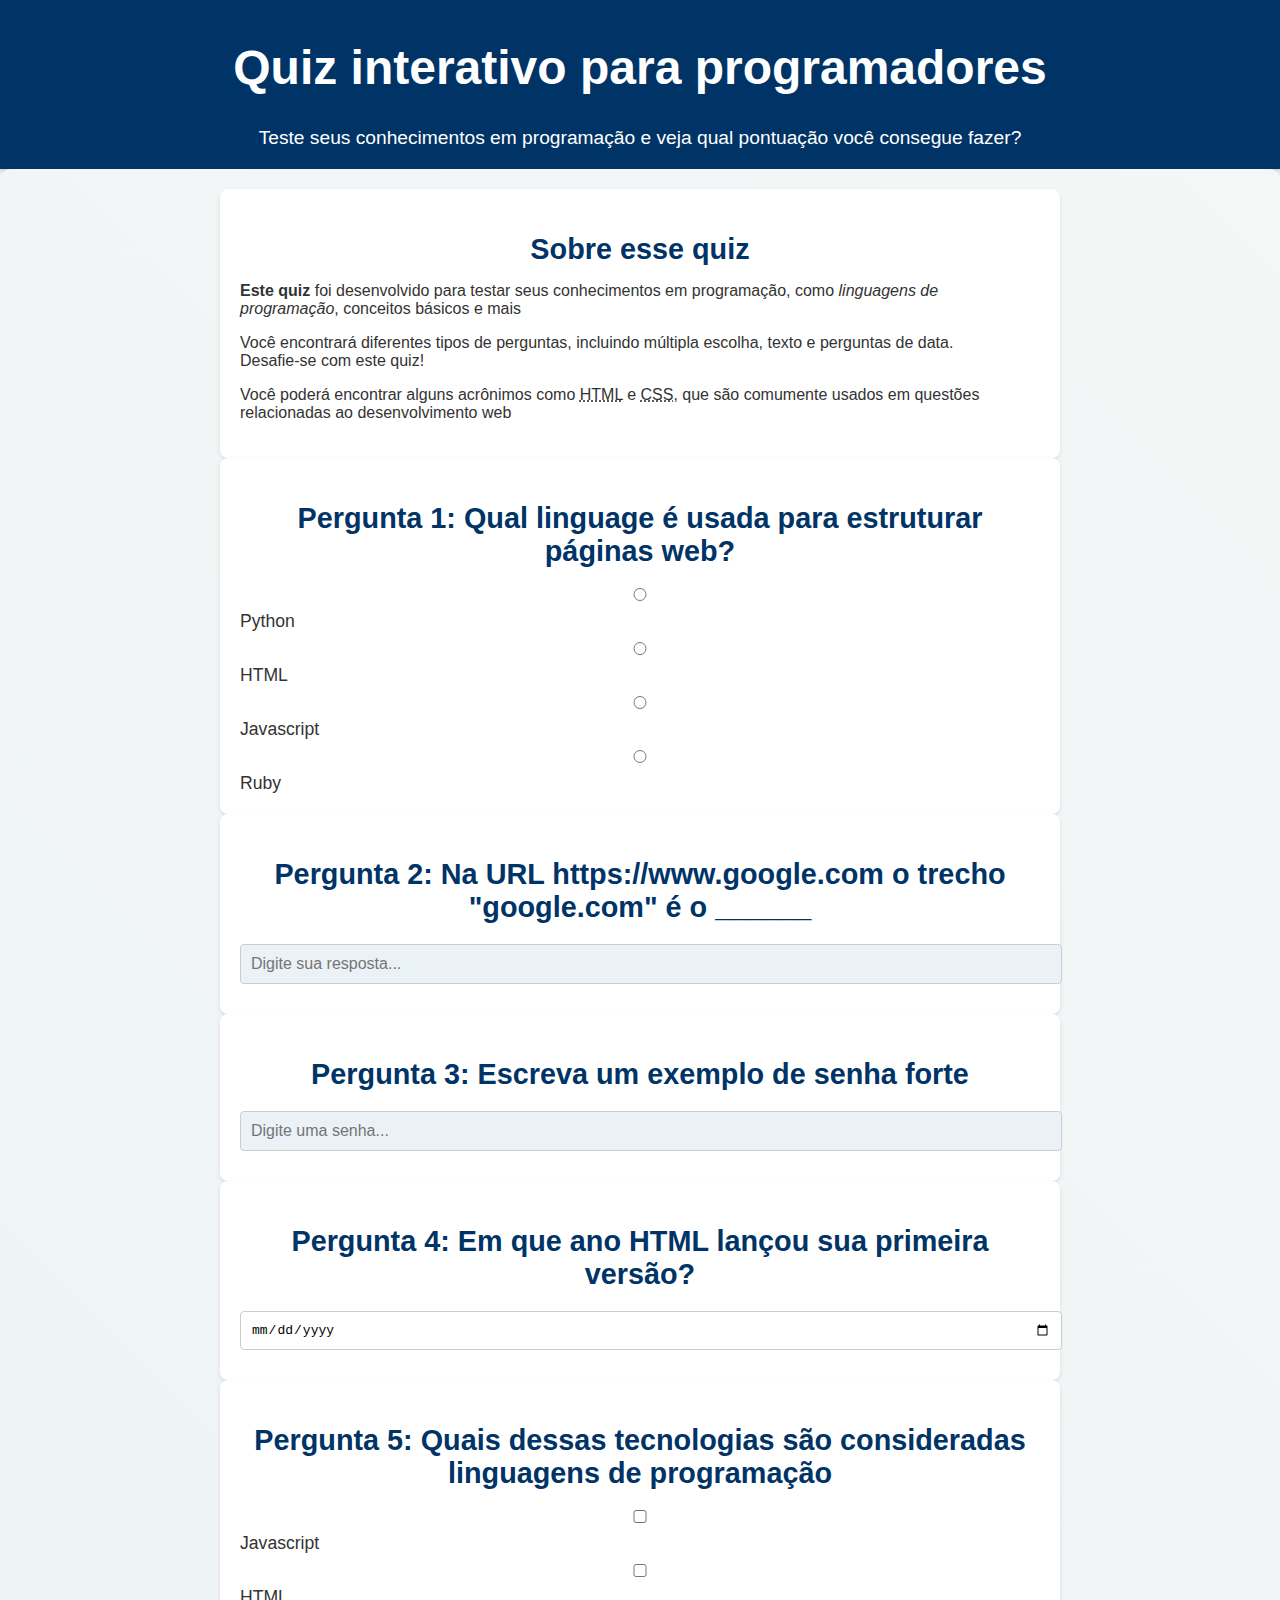
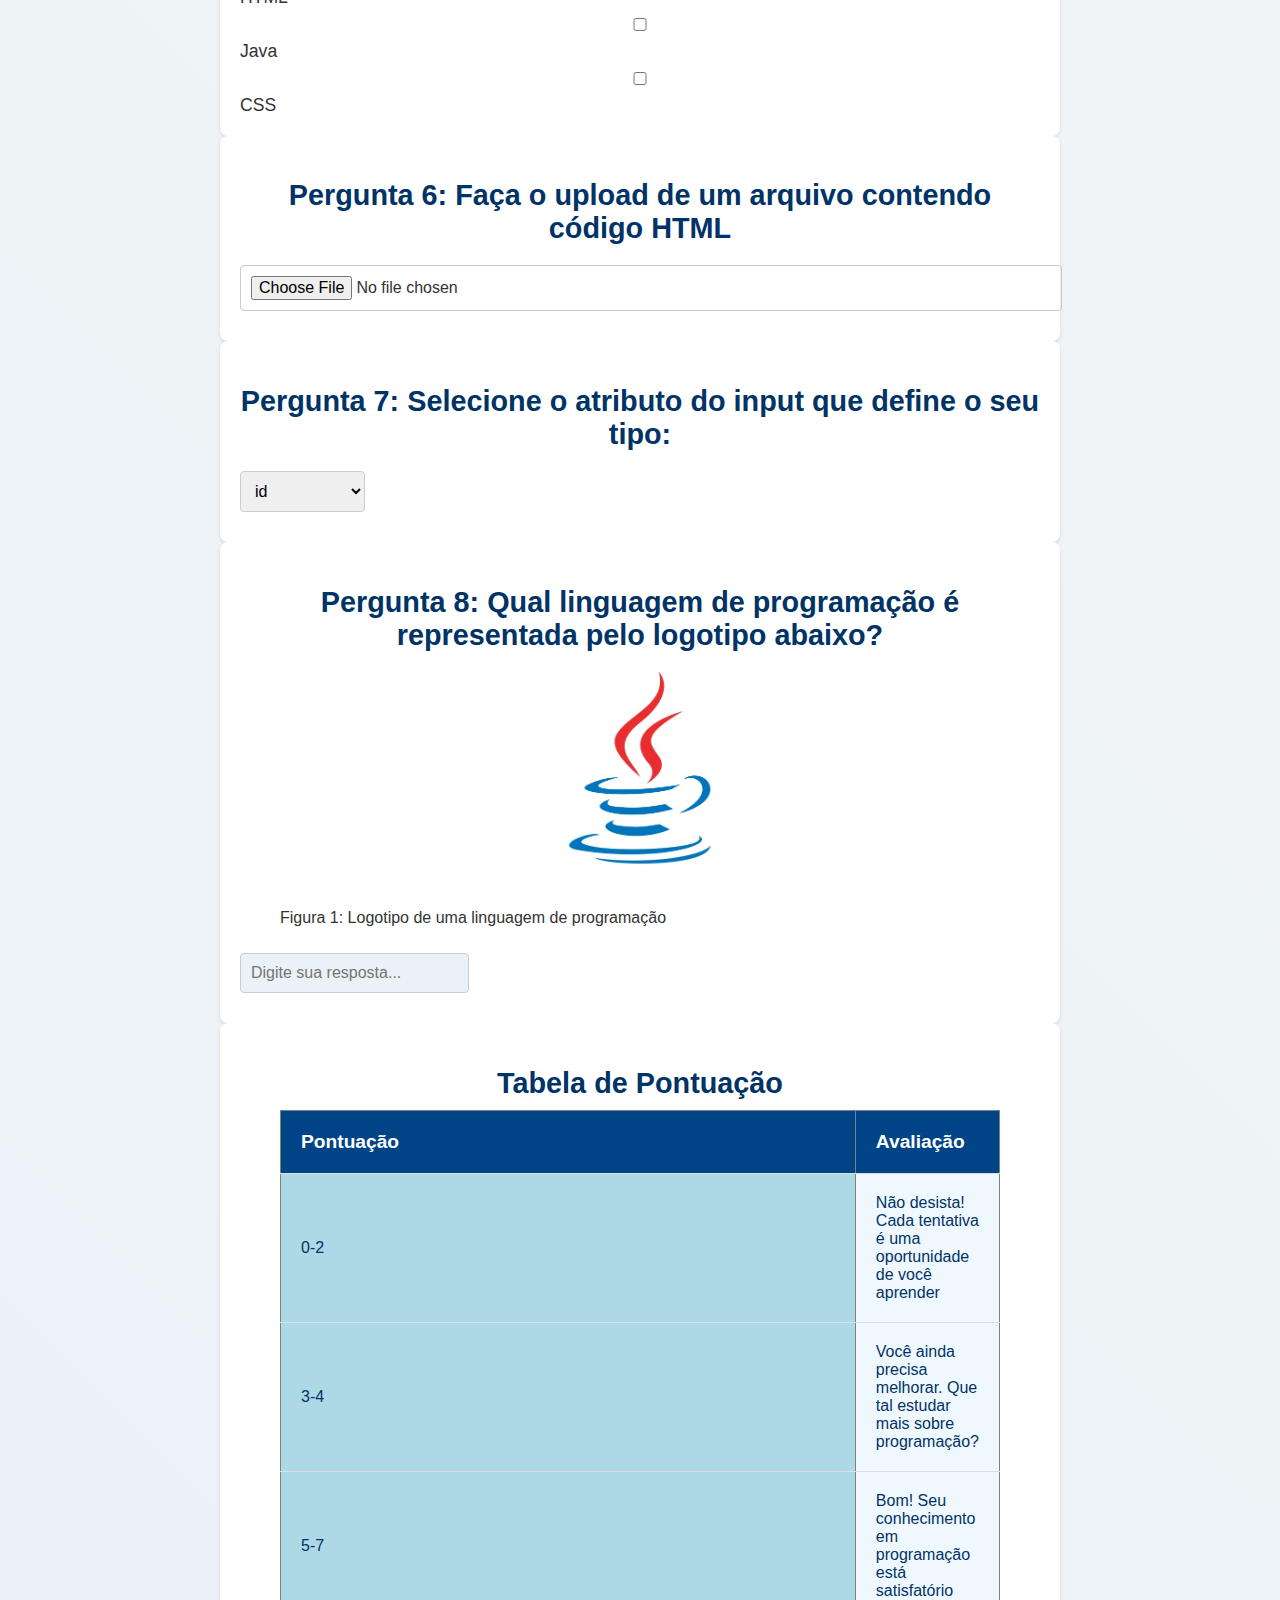
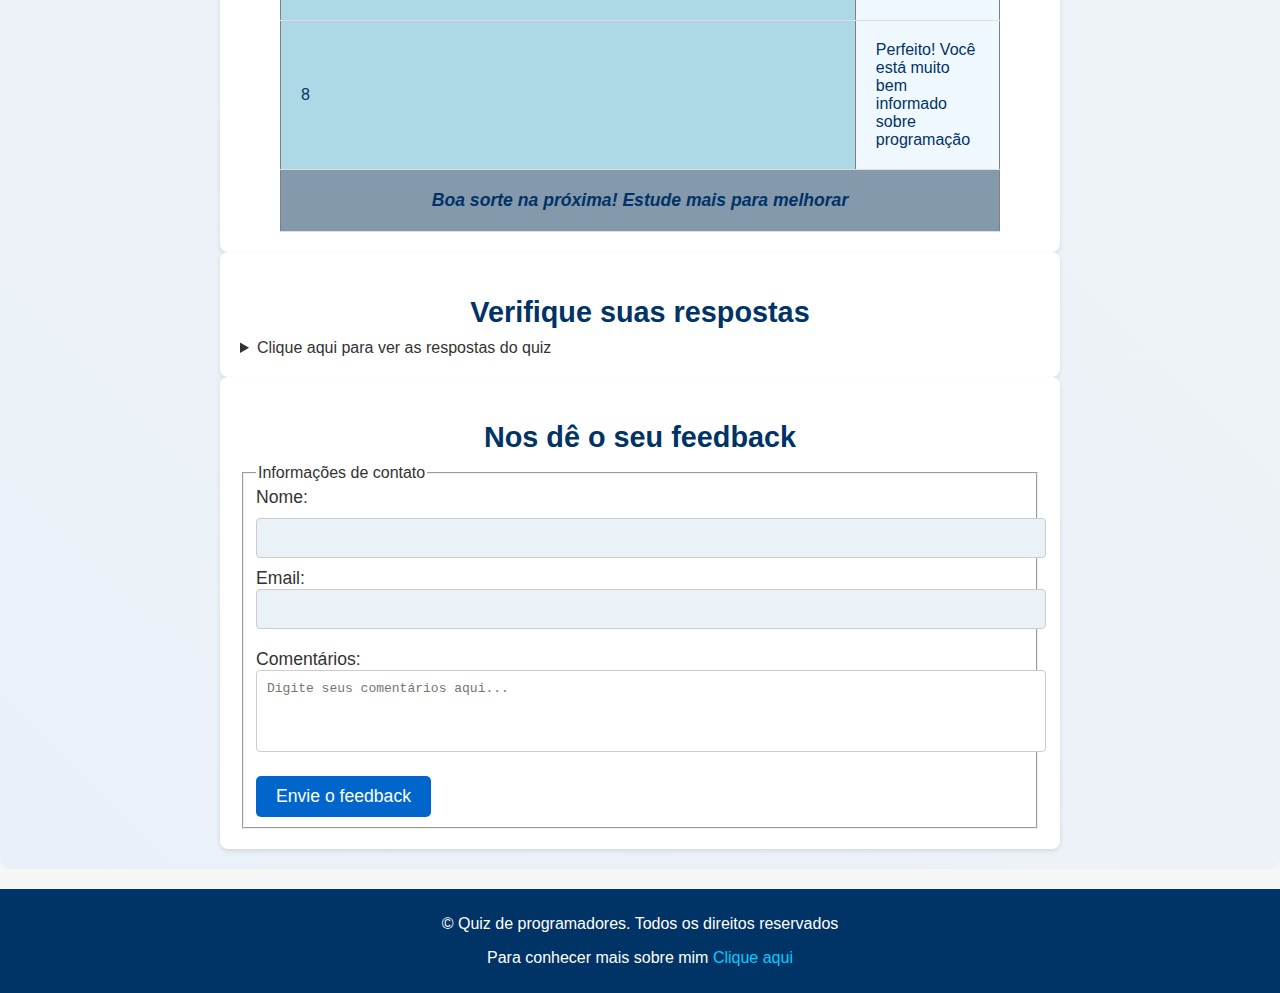
==== index.html @ a47e7c72 "Quiz interativo para programadores" ====
<!DOCTYPE html>
  <html lang="pt-br">
  <head>
    <meta charset="UTF-8">
    <meta name="viewport" content="width=device-width, initial-scale=1.0,">
    <meta name="description" content="Um quiz interativo para testar seus conhecimentos">
    <link rel="stylesheet" href="style.css">
    <title>Quiz para programadores</title>
  </head>
  <body>
    <header>
        <h1>Quiz interativo para programadores</h1>
        <p>Teste seus conhecimentos em programação e veja qual pontuação você consegue fazer? </p>  
        <!-- alt + z serve para quebrar os textos muito grandes -->
    </header>
    <main>
        <!--Introdução-->
        <section>
            <h2>Sobre esse quiz</h2> 
            <p><strong>Este quiz</strong> foi desenvolvido para testar seus conhecimentos em programação, como <em>linguagens de programação</em>, conceitos básicos e mais</p>
            <p>Você encontrará diferentes tipos de perguntas, incluindo múltipla escolha, texto e perguntas de data. <br> Desafie-se com este quiz!</p>
            <p>Você poderá encontrar alguns acrônimos como <abbr title="HyperText Markup Language">HTML</abbr> e 
                <abbr title="Cascading Style Sheets">CSS</abbr>, que são comumente usados em questões relacionadas ao desenvolvimento web</p>
        </section>
        <!--Pergunta 1: múltipla escolha-->
        <section>
            <h2>Pergunta 1: Qual linguage é usada para estruturar páginas web?</h2>
            <form>
                <input type="radio" value="Python" id="p1a" name="pergunta1">
                <label for="p1a">Python</label><br>
                <input type="radio" value="HTML" id="p1b" name="pergunta1">
                <label for="p1b">HTML</label><br>
                <input type="radio" value="Javascript" id="p1c" name="pergunta1">
                <label for="p1c">Javascript</label><br>
                <input type="radio" value="Ruby" id="p1d" name="pergunta1">
                <label for="p1d">Ruby</label><br>
            </form>
        </section>
        <!--Pergunta 2: texto-->
        <section>
            <h2>Pergunta 2: Na URL https://www.google.com o trecho "google.com" é o ______</h2>
            <form>
                <input type="text" id="p2" name="pergunta2" placeholder="Digite sua resposta...">
            </form>
        </section>
        <!--Pergunta 3: senha-->
        <section>
            <h2>Pergunta 3: Escreva um exemplo de senha forte</h2>
            <form>
                <input type="password" id="p3" name="pergunta3" placeholder="Digite uma senha...">
            </form>
        </section>
        <!--Pergunta 4: data-->
        <section>
            <h2>Pergunta 4: Em que ano HTML lançou sua primeira versão?</h2>
            <form>
                <input type="date" id="p4" name="pergunta4">
            </form>
        </section>
        <!--Pergunta 5: seleção múltipla-->
        <section>
            <h2>Pergunta 5: Quais dessas tecnologias são consideradas linguagens de programação</h2>
            <form>
                <input type="checkbox" id="p5a" name="pergunta5" value="Javascript">
                <label for="p5a">Javascript</label>
                <input type="checkbox" id="p5a" name="pergunta5" value="HTML">
                <label for="p5a">HTML</label>
                <input type="checkbox" id="p5a" name="pergunta5" value="Java">
                <label for="p5a">Java</label>
                <input type="checkbox" id="p5a" name="pergunta5" value="CSS">
                <label for="p5a">CSS</label>
            </form>
        </section>
        <!--Pergunta 6: upload de arquivo-->
        <section>
            <h2>Pergunta 6: Faça o upload de um arquivo contendo código HTML</h2>
            <form>
                <input type="file" id="p6" name="pergunta6">
            </form>
        </section>
        <!--Pergunta 7: menu suspenso-->
        <section>
            <h2>Pergunta 7: Selecione o atributo do input que define o seu tipo:</h2>
            <form>
                <select name="pergunta7" id="p7">
                    <option value="id"> id</option>
                    <option value="type">type</option>
                    <option value="placeholder">placeholder</option>
                </select>
            </form>
        </section>
        <!--Pergunta 8: imagem-->
        <section>
            <h2>Pergunta 8: Qual linguagem de programação é representada pelo logotipo abaixo?</h2>
            <figure>
                <img src="assets/perg8.jpeg" alt="Logotipo de uma linguagem de programação"><br>
                <figcaption>Figura 1: Logotipo de uma linguagem de programação</figcaption>
            </figure>
            <input type="text" id="p8" name="pergunta8" placeholder="Digite sua resposta...">
        </section>
        <!--Tabela de Pontuação-->
        <section>
            <h2>Tabela de Pontuação</h2>
            <table border="1">
                <thead>
                    <tr>
                        <th>Pontuação</th>
                        <th>Avaliação</th>
                    </tr>
                </thead>
                <tbody>
                    <tr>
                        <td>0-2</td>
                        <td>Não desista! Cada tentativa é uma oportunidade de você aprender</td>
                    </tr>
                    <tr>
                        <td>3-4</td>
                        <td>Você ainda precisa melhorar. Que tal estudar mais sobre programação?</td>
                    </tr>
                    <tr>
                        <td>5-7</td>
                        <td>Bom! Seu conhecimento em programação está satisfatório</td>
                    </tr>
                    <tr>
                        <td>8</td>
                        <td>Perfeito! Você está muito bem informado sobre programação</td>
                    </tr>
                </tbody>
                <tfoot>
                    <tr>
                        <td colspan="2">Boa sorte na próxima! Estude mais para melhorar</td>
                    </tr>
                </tfoot>
            </table>
        </section>
        <!--Lista de resposta-->
        <section>
            <h2>Verifique suas respostas</h2>
            <details>
                <summary>Clique aqui para ver as respostas do quiz</summary>
                <ol>
                    <li>HTML</li>
                    <li>Domínio</li>
                    <li>Ab23!kao8Anmd#</li>
                    <li>1991</li>
                    <li>Javascript, Java</li>
                    <li>Arquivo deve tyer extensão .html</li>
                    <li>type</li>
                    <li>Java</li>
                </ol>
            </details>
        </section>
        <!--Formulário de Feedback-->
        <section>
            <h2>Nos dê o seu feedback</h2>
            <form>
                <fieldset>
                    <legend>Informações de contato</legend>
                    <label for="nome">Nome:</label>
                    <input type="text" id="nome" name="nome"><br>
                    <label for="email">Email:</label>
                    <input type="email" id="email" name="email">
                    <label for="comentarios">Comentários:</label><br>
                    <textarea id="comentarios" name="comentarios" rows="4" cols="50" placeholder="Digite seus comentários aqui..."></textarea><br>
                    <button onclick="alert('FEEDBACK ENVIADO')">Envie o feedback</button>
                </fieldset>    
            </form>
        </section>
    </main>
    <footer>
         <p>&copy Quiz de programadores. Todos os direitos reservados</p>
         <p>Para conhecer mais sobre mim <a href="sobremim.html" target="_blank">Clique aqui</a></p>
    </footer>
    
  </body>
  </html>
---- style.css ----
/* Estilo geral */ 
body {
    font-family: 'Arial', sans-serif;
    background-color: #f4f7f6;
    color: #333;
    margin: 0;
    padding: 0;
}

/* Animação do título */
header h1 {
    font-size: 3em;
    text-align: center;
    margin-top: 20px;
    animation: titleSlideIn 1.5s ease-out;
}

@keyframes titleSlideIn {
    from {
        transform: translateY(-50px);
        opacity: 0;
    }
    to {
        transform: translateY(0);
        opacity: 1;
    }
}

/* Melhorando o cabeçalho */
header {
    background-color: #003366;
    color: white;
    padding: 20px 0;
    text-align: center;
    box-shadow: 0 4px 8px rgba(0, 0, 0, 0.2);
}

header p {
    font-size: 1.2em;
    margin: 0;
    padding: 0;
}

/* Efeito hover nas seções */
main section {
    padding: 20px;
    margin: 20px auto;
    max-width: 800px;
    background-color: #fff;
    border-radius: 8px;
    box-shadow: 0 2px 4px rgba(0, 0, 0, 0.1);
    transition: transform 0.3s ease, box-shadow 0.3s ease;
}

/* Adicionando plano de fundo nas perguntas */
main {
    background: linear-gradient(45deg, #e9f0f7, #f4f7f6);
    animation: gradientChange 5s ease infinite; /* Animação de gradiente */
    padding: 20px;
    border-radius: 10px;
}

/* Animação do gradiente */
@keyframes gradientChange {
    0% {
        background: linear-gradient(45deg, #e9f0f7, #f4f7f6);
    }
    50% {
        background: linear-gradient(45deg, #f4f7f6, #e9f0f7);
    }
    100% {
        background: linear-gradient(45deg, #e9f0f7, #f4f7f6);
    }
}

/* Efeito de aumento ao passar o mouse */
main section:hover {
    transform: scale(1.05);
    box-shadow: 0 4px 12px rgba(0, 0, 0, 0.2);
}

/* Inputs e labels */
input[type="radio"], input[type="checkbox"], input[type="text"], input[type="password"], input[type="date"], input[type="file"], select {
    display: inline-block;
    margin-right: 5px;
    vertical-align: middle;
    margin: 10px 0;
    padding: 10px;
    border: 1px solid #ccc;
    border-radius: 4px;
    font-size: 1em;
}

label {
    font-size: 1.1em;
    display: inline-block;
    vertical-align: middle;
}

/* Estilo do botão de feedback */
button {
    background-color: #0066cc;
    color: white;
    border: none;
    padding: 10px 20px;
    border-radius: 5px;
    cursor: pointer;
    font-size: 1.1em;
    transition: background-color 0.3s ease;
}

button:hover {
    background-color: #004999;
}

/* Estilo da tabela de pontuação */
table {
    width: 100%;
    border-collapse: collapse;
    margin-top: 20px;
}

thead {
    background-color: #004488;
    color: white;
    font-size: 1.2em;
}

th, td {
    padding: 15px;
    text-align: left;
    border-bottom: 1px solid #ddd;
}

/* Melhorando as cores da tabela */
tbody tr:nth-child(even) {
    background-color: #f1f5f9;
}

tbody tr:nth-child(odd) {
    background-color: #e9f0f7;
}

tbody tr:hover {
    background-color: #d8e4f0;
}

/* Estilo da tabela de pontuação */
tfoot {
    background-color: #add8e6;
    color: #003366;
    font-style: italic;
}

tfoot tr:last-child td {
    background-color: #8395a8f0;
    text-align: center;
    font-size: 1.1em;
    font-weight: bold;
}

/* Cores das células de pontuação */
td:nth-child(1) {
    background-color: #add8e6;
    color: #003366;
}

td:nth-child(2) {
    background-color: #f0f8ff;
    color: #003366;
}

tfoot td {
    background-color: #87ceeb;
    text-align: center;
    font-size: 1.1em;
    font-weight: bold;
}

/* Ajuste do espaço na tabela */
table, th, td {
    width: 100%;
    padding: 20px;
}

/* Ajustes de formulário */
form input, form textarea {
    width: 100%;
    padding: 10px;
    border: 1px solid #ccc;
    border-radius: 4px;
    margin-bottom: 20px;
    font-size: 1em;
}

textarea {
    resize: none;
}

/* Melhorando as caixas de texto */
input[type="text"], input[type="password"], input[type="email"] {
    background-color: #eaf2f8;
    transition: box-shadow 0.3s ease;
}

input[type="text"]:focus, input[type="password"]:focus, input[type="email"]:focus {
    box-shadow: 0 0 8px rgba(0, 102, 204, 0.5);
}

/* Títulos das seções */
section h2 {
    color: #003366;
    font-size: 1.8em;
    margin-bottom: 10px;
    text-align: center;
}

/* Ajustando o espaçamento geral */
main section, table {
    margin: 0 auto;
    width: 90%;
}

footer {
    text-align: center;
    padding: 10px 0;
    background-color: #003366;
    color: white;
    margin-top: 20px;
}

/* Links do rodapé */
footer a {
    color: #00ccff;
    text-decoration: none;
}

footer a:hover {
    text-decoration: underline;
}

/* Estilizando o logotipo da pergunta */
img {
    max-width: 150px;
    height: auto;
    display: block;
    margin: 20px auto;
}

/* Animação ao abrir a página */
@keyframes pageLoad {
    0% {
        opacity: 0;
    }
    100% {
        opacity: 1;
    }
}

body {
    animation: pageLoad 1s ease-in-out;
}
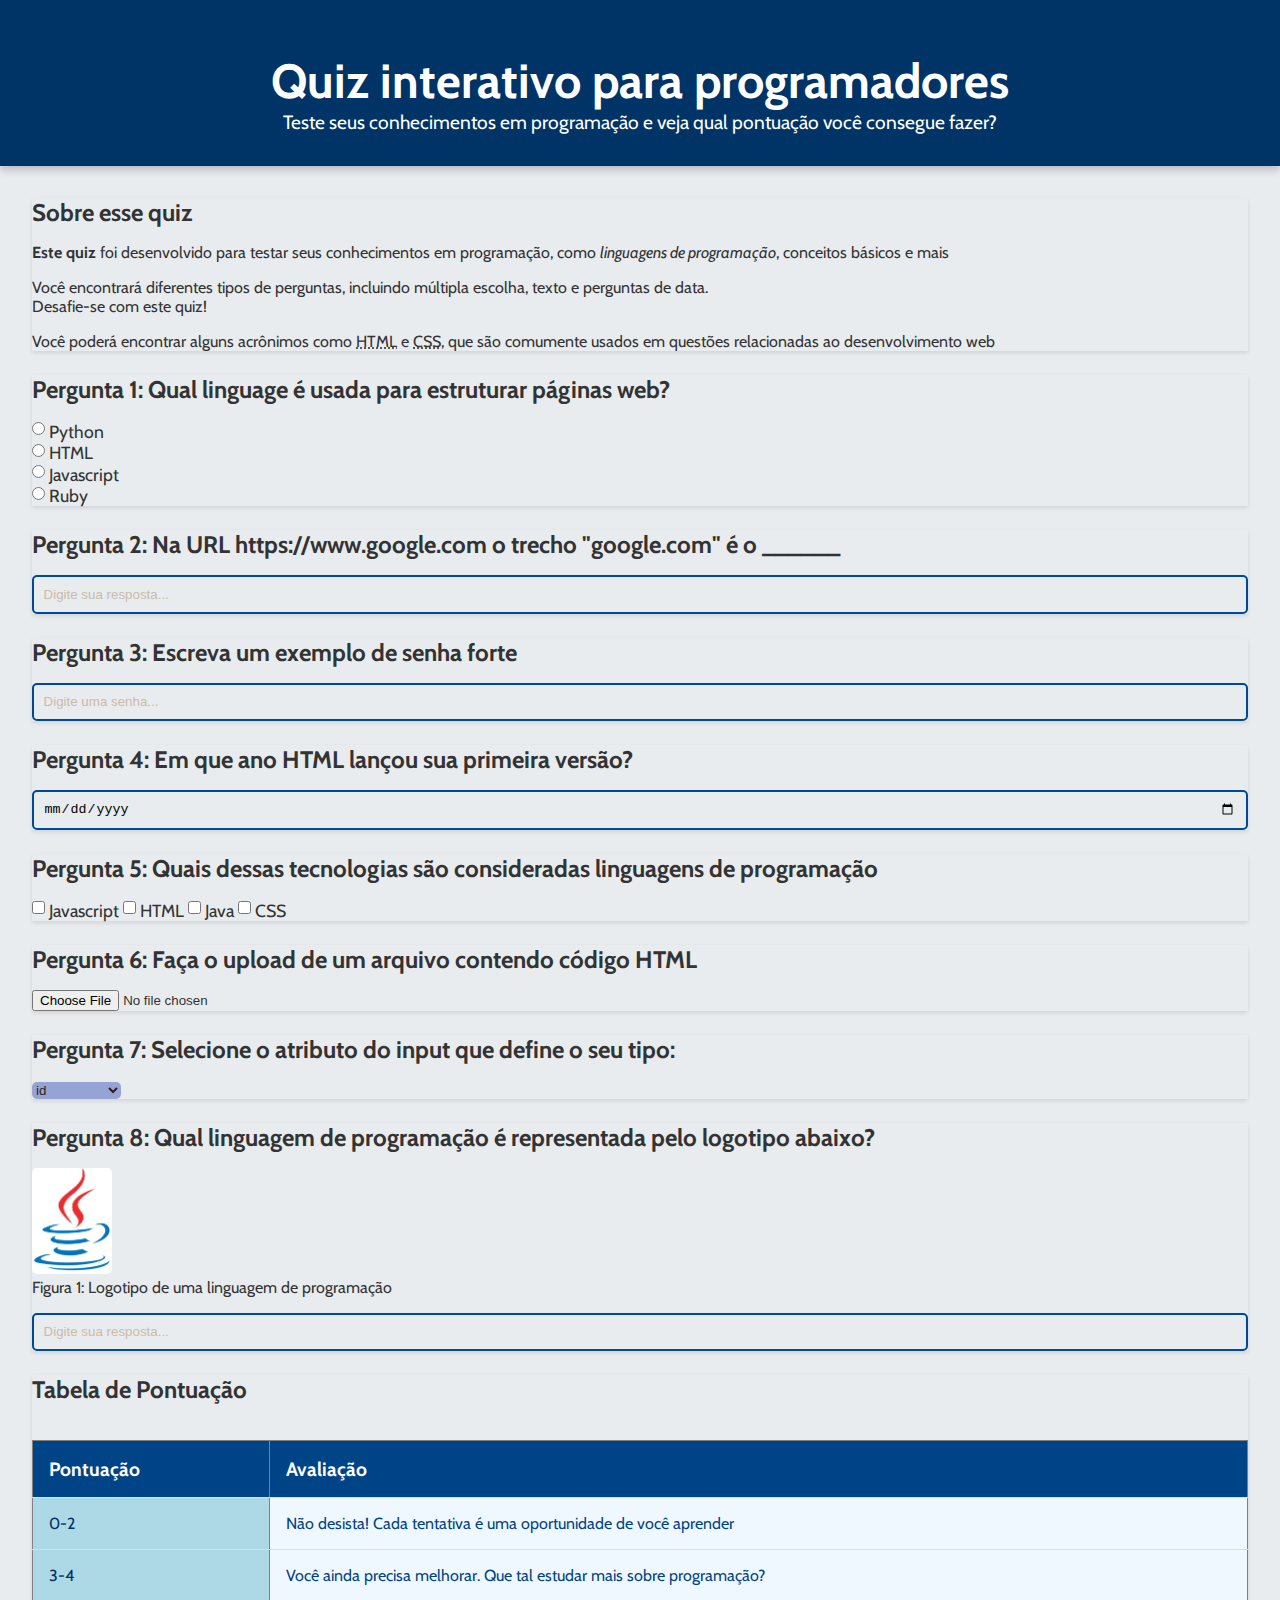
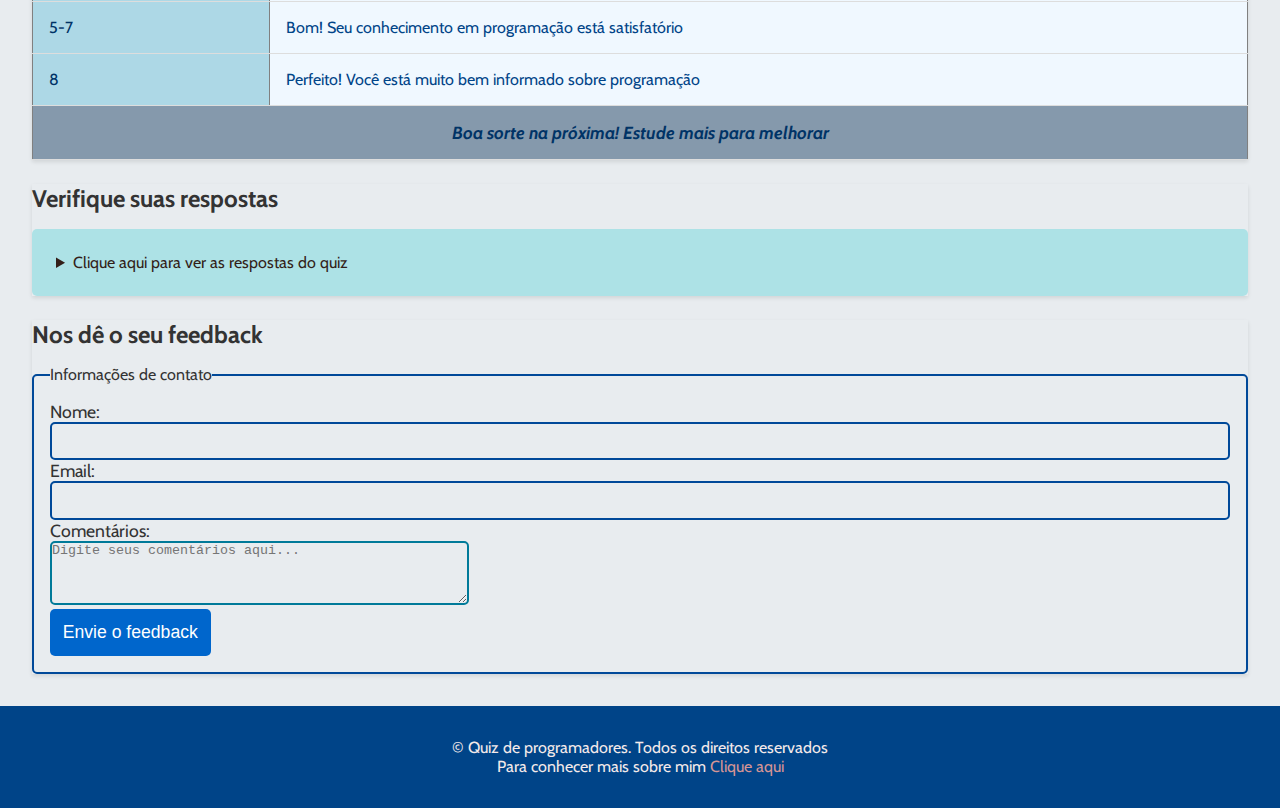
==== commit 9d8614a5: "finalizando o projeto" ====
--- a/index.html
+++ b/index.html
@@ -168,8 +168,8 @@
         </section>
     </main>
     <footer>
-         <p>&copy Quiz de programadores. Todos os direitos reservados</p>
-         <p>Para conhecer mais sobre mim <a href="sobremim.html" target="_blank">Clique aqui</a></p>
+         <p class="paragrafo-footer">&copy Quiz de programadores. Todos os direitos reservados</p>
+         <p class="paragrafo-footer">Para conhecer mais sobre mim <a href="sobremim.html" target="_blank">Clique aqui</a></p>
     </footer>
     
   </body>
--- a/style.css
+++ b/style.css
@@ -1,94 +1,116 @@
-/* Estilo geral */ 
-body {
-    font-family: 'Arial', sans-serif;
-    background-color: #f4f7f6;
-    color: #333;
+@import url('https://fonts.googleapis.com/css2?family=Cabin:ital,wght@0,400..700;1,400..700&display=swap');
+
+* {
     margin: 0;
     padding: 0;
-}
-
-/* Animação do título */
+    box-sizing: border-box;
+}
+
+body {
+    font-family: "Cabin", sans-serif;
+    background-color: #E8ECEF;
+    color: #333;
+    
+
+}
+
 header h1 {
     font-size: 3em;
     text-align: center;
     margin-top: 20px;
-    animation: titleSlideIn 1.5s ease-out;
-}
-
+    animation: titleSlideIn 1.5s ease-out; /* Aplica a animação por 1.5 segundos */
+}
+
+/* Keyframes para a animação do título */
 @keyframes titleSlideIn {
     from {
+        /* Move o título para cima 50px e o torna invisível */
         transform: translateY(-50px);
         opacity: 0;
     }
+    /* Estado final da animação */
     to {
+        /* Retorna o título para sua posição original e o torna visível */
         transform: translateY(0);
         opacity: 1;
     }
 }
 
-/* Melhorando o cabeçalho */
 header {
     background-color: #003366;
     color: white;
-    padding: 20px 0;
-    text-align: center;
-    box-shadow: 0 4px 8px rgba(0, 0, 0, 0.2);
+    padding: 2rem;
+    text-align: center;
+    box-shadow: 0 4px 8px rgba(0, 0, 0, 0.2); 
 }
 
 header p {
     font-size: 1.2em;
-    margin: 0;
-    padding: 0;
-}
-
-/* Efeito hover nas seções */
+}
+
 main section {
-    padding: 20px;
-    margin: 20px auto;
-    max-width: 800px;
-    background-color: #fff;
-    border-radius: 8px;
+    display: flex;
+    flex-direction: column;
+    gap: 1rem;
     box-shadow: 0 2px 4px rgba(0, 0, 0, 0.1);
+    /* Define uma transição suave para as transformações de escala e sombras */
     transition: transform 0.3s ease, box-shadow 0.3s ease;
 }
 
-/* Adicionando plano de fundo nas perguntas */
 main {
-    background: linear-gradient(45deg, #e9f0f7, #f4f7f6);
-    animation: gradientChange 5s ease infinite; /* Animação de gradiente */
-    padding: 20px;
-    border-radius: 10px;
-}
-
-/* Animação do gradiente */
+    padding: 2rem;
+    display: flex;
+    flex-direction: column;
+    gap: 1.5rem;
+    /* Aplica uma animação infinita chamada "gradientChange" com duração de 5 segundos */
+    animation: gradientChange 5s ease infinite;
+}
+
+/* Keyframes para a animação do gradiente de fundo */
 @keyframes gradientChange {
     0% {
+        /* Estado inicial do gradiente */
         background: linear-gradient(45deg, #e9f0f7, #f4f7f6);
     }
     50% {
+        /* Estado intermediário do gradiente */
         background: linear-gradient(45deg, #f4f7f6, #e9f0f7);
     }
     100% {
+        /* Retorno ao estado inicial */
         background: linear-gradient(45deg, #e9f0f7, #f4f7f6);
     }
 }
 
-/* Efeito de aumento ao passar o mouse */
 main section:hover {
-    transform: scale(1.05);
+    transform: scale(1.03);
     box-shadow: 0 4px 12px rgba(0, 0, 0, 0.2);
 }
 
-/* Inputs e labels */
-input[type="radio"], input[type="checkbox"], input[type="text"], input[type="password"], input[type="date"], input[type="file"], select {
-    display: inline-block;
-    margin-right: 5px;
-    vertical-align: middle;
-    margin: 10px 0;
-    padding: 10px;
-    border: 1px solid #ccc;
-    border-radius: 4px;
-    font-size: 1em;
+input[type="radio"], input[type="checkbox"] {
+    accent-color: #4e00cc;
+}
+
+input[type="text"], input[type="password"], input[type="date"], input[type="email"] {
+    width: 100%;
+    padding: 0.6rem;
+    border: 2px solid #004999;
+    outline: none; /*é importante deixar para acessibilidade*/
+    border-radius: 5px;
+    background-color: transparent;
+}
+
+input::placeholder {
+    color: #CBBBA7;
+}
+
+select {
+    cursor: pointer;
+    background-color: #95a4d5;
+    color: #331F19;
+    border-radius: 5px;
+    border: none;
+    outline: none;
 }
 
 label {
@@ -97,12 +119,11 @@
     vertical-align: middle;
 }
 
-/* Estilo do botão de feedback */
 button {
     background-color: #0066cc;
     color: white;
     border: none;
-    padding: 10px 20px;
+    padding: 0.8rem;
     border-radius: 5px;
     cursor: pointer;
     font-size: 1.1em;
@@ -113,7 +134,11 @@
     background-color: #004999;
 }
 
-/* Estilo da tabela de pontuação */
+img {
+    width: 5rem;
+    border-radius: 5px;
+}
+
 table {
     width: 100%;
     border-collapse: collapse;
@@ -127,12 +152,11 @@
 }
 
 th, td {
-    padding: 15px;
+    padding: 1rem;
     text-align: left;
     border-bottom: 1px solid #ddd;
 }
 
-/* Melhorando as cores da tabela */
 tbody tr:nth-child(even) {
     background-color: #f1f5f9;
 }
@@ -142,16 +166,21 @@
 }
 
 tbody tr:hover {
-    background-color: #d8e4f0;
-}
-
-/* Estilo da tabela de pontuação */
+    background-color: #c6dce9;
+}
+
 tfoot {
     background-color: #add8e6;
     color: #003366;
     font-style: italic;
 }
 
+details {
+    background-color: #ade2e6;
+    border-radius: 5px;
+    padding: 1rem;
+}
+
 tfoot tr:last-child td {
     background-color: #8395a8f0;
     text-align: center;
@@ -159,7 +188,6 @@
     font-weight: bold;
 }
 
-/* Cores das células de pontuação */
 td:nth-child(1) {
     background-color: #add8e6;
     color: #003366;
@@ -167,96 +195,59 @@
 
 td:nth-child(2) {
     background-color: #f0f8ff;
-    color: #003366;
-}
-
-tfoot td {
-    background-color: #87ceeb;
-    text-align: center;
-    font-size: 1.1em;
-    font-weight: bold;
-}
-
-/* Ajuste do espaço na tabela */
-table, th, td {
-    width: 100%;
-    padding: 20px;
-}
-
-/* Ajustes de formulário */
-form input, form textarea {
-    width: 100%;
-    padding: 10px;
-    border: 1px solid #ccc;
-    border-radius: 4px;
-    margin-bottom: 20px;
-    font-size: 1em;
+    color: #004488;
+}
+
+summary {
+    color: #331F19;
+    margin: 0.5rem;
+    cursor: pointer;
+}
+
+ol {
+    margin-left: 1.5rem;
+}
+
+ol li {
+    padding: 0.2rem;
+}
+
+fieldset {
+    border: 2px solid #004999;
+    border-radius: 5px;
+    padding: 1rem;
 }
 
 textarea {
-    resize: none;
-}
-
-/* Melhorando as caixas de texto */
-input[type="text"], input[type="password"], input[type="email"] {
-    background-color: #eaf2f8;
-    transition: box-shadow 0.3s ease;
-}
-
-input[type="text"]:focus, input[type="password"]:focus, input[type="email"]:focus {
-    box-shadow: 0 0 8px rgba(0, 102, 204, 0.5);
-}
-
-/* Títulos das seções */
-section h2 {
-    color: #003366;
-    font-size: 1.8em;
-    margin-bottom: 10px;
-    text-align: center;
-}
-
-/* Ajustando o espaçamento geral */
-main section, table {
-    margin: 0 auto;
-    width: 90%;
-}
-
-footer {
-    text-align: center;
-    padding: 10px 0;
-    background-color: #003366;
-    color: white;
-    margin-top: 20px;
-}
-
-/* Links do rodapé */
+    outline: none;
+    border-radius: 5px;
+    border: 2px solid #007a99;
+    background-color: transparent;
+}
+
+footer{
+    color: white;
+    background-color: #004488;
+    padding: 2rem;
+    text-align: center;
+}
+
+.paragrafo-footer {
+    color: #f4eaea
+}
+
 footer a {
-    color: #00ccff;
     text-decoration: none;
-}
-
-footer a:hover {
-    text-decoration: underline;
-}
-
-/* Estilizando o logotipo da pergunta */
-img {
-    max-width: 150px;
-    height: auto;
-    display: block;
-    margin: 20px auto;
-}
-
-/* Animação ao abrir a página */
+    color: #d59595;
+}
+
 @keyframes pageLoad {
     0% {
+        /* inicia com opacidade 0 (invisível) */
         opacity: 0;
     }
     100% {
+        /* final com opacidade 1 (visível) */
         opacity: 1;
     }
-}
-
-body {
-    animation: pageLoad 1s ease-in-out;
 }